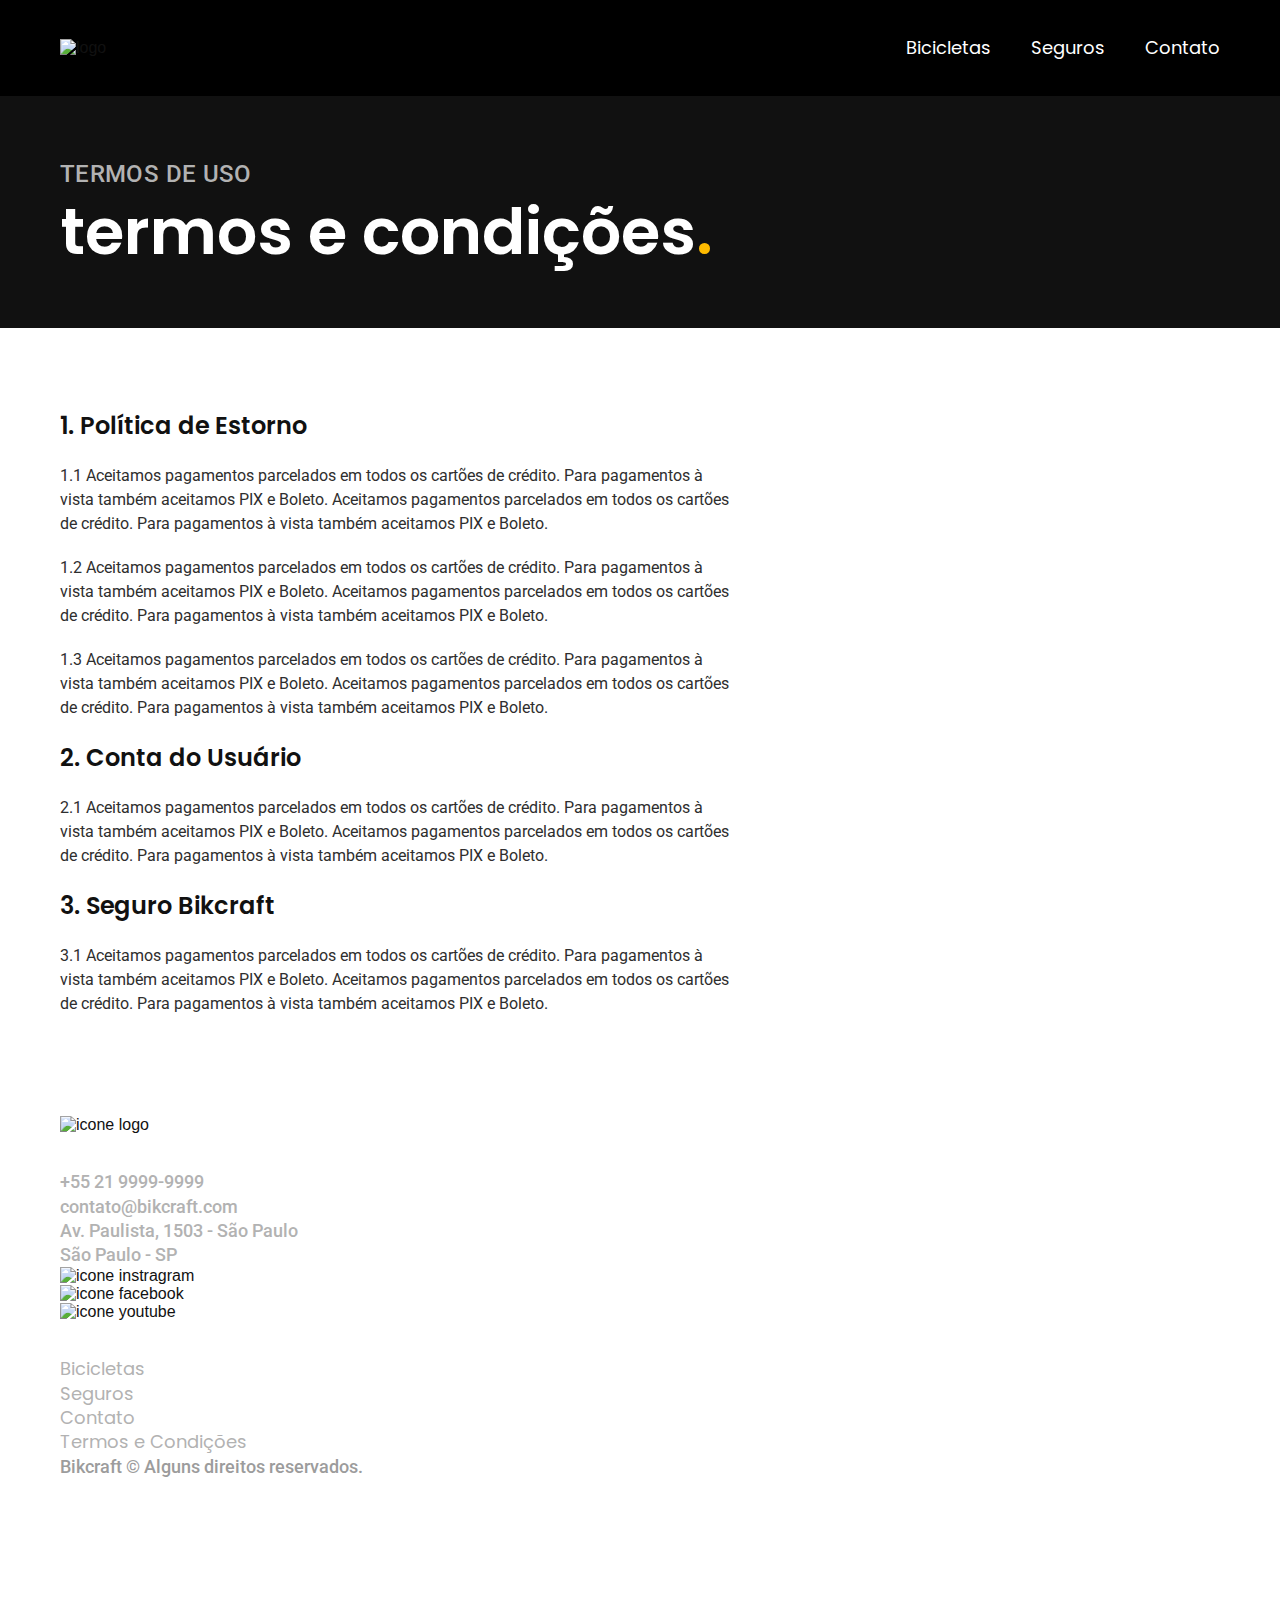
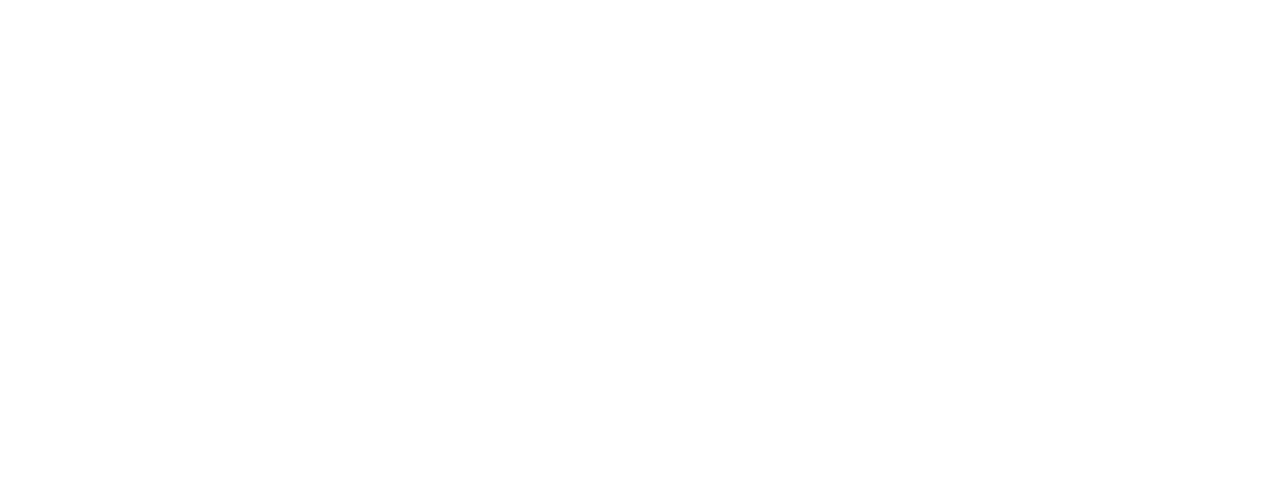
==== bicicletas.html @ 21c9a556 "termos-e-condicoes-e-responsivo" ====
<!DOCTYPE html>
<html lang="pt-br">

<head>
  <meta charset="UTF-8">
  <meta http-equiv="X-UA-Compatible" content="IE=edge">
  <meta name="viewport" content="width=device-width, initial-scale=1.0">
  <title>Termos e Condições | Bikecraft</title>
  <meta name="description" content="Termos e Condições">

  <link rel="stylesheet" href="./css/style.css">

  <link rel="preconnect" href="https://fonts.googleapis.com">
  <link rel="preconnect" href="https://fonts.gstatic.com" crossorigin>
  <link href="https://fonts.googleapis.com/css2?family=Poppins:wght@400;600&family=Roboto:wght@400;500&display=swap"
    rel="stylesheet">

  <link rel="preconnect" href="https://fonts.googleapis.com">
  <link rel="preconnect" href="https://fonts.gstatic.com" crossorigin>
  <link href="https://fonts.googleapis.com/css2?family=Merriweather:ital,wght@1,900&display=swap" rel="stylesheet">

</head>

<body>
  <header class="header-bg">
    <div class="header container">
      <a href="./index.html"><img src="./img/bikcraft.svg" alt="logo"></a>
      <nav aria-label="primaria">
        <ul class="header-menu font-1-m cor-0">
          <li><a href="#">Bicicletas</a></li>
          <li><a href="#">Seguros</a></li>
          <li><a href="#">Contato</a></li>
        </ul>
      </nav>
    </div>
  </header>

  <main>
    <div class="titulo-bg">
      <div class="titulo container">
        <p class="font-2-l-b cor-5">Termos de Uso</p>
        <h1 class="font-1-xxl cor-0">termos e condições<span class="cor-p1">.</span></h1>
      </div>
    </div>

    <div class="termos container font-2-s cor-10">
      <h2 class="font-1-l cor-11">1. Política de Estorno</h2>
      <p>1.1 Aceitamos pagamentos parcelados em todos os cartões de crédito. Para pagamentos à vista também aceitamos
        PIX e Boleto. Aceitamos pagamentos parcelados em todos os cartões de crédito. Para pagamentos à vista também
        aceitamos PIX e Boleto.</p>
      <p>1.2 Aceitamos pagamentos parcelados em todos os cartões de crédito. Para pagamentos à vista também aceitamos
        PIX e Boleto. Aceitamos pagamentos parcelados em todos os cartões de crédito. Para pagamentos à vista também
        aceitamos PIX e Boleto.</p>
      <p>1.3 Aceitamos pagamentos parcelados em todos os cartões de crédito. Para pagamentos à vista também aceitamos
        PIX e Boleto. Aceitamos pagamentos parcelados em todos os cartões de crédito. Para pagamentos à vista também
        aceitamos PIX e Boleto.</p>

      <h2 class="font-1-l cor-11">2. Conta do Usuário</h2>
      <p>2.1 Aceitamos pagamentos parcelados em todos os cartões de crédito. Para pagamentos à vista também aceitamos
        PIX e Boleto. Aceitamos pagamentos parcelados em todos os cartões de crédito. Para pagamentos à vista também
        aceitamos PIX e Boleto.</p>

      <h2 class="font-1-l cor-11">3. Seguro Bikcraft</h2>
      <p>3.1 Aceitamos pagamentos parcelados em todos os cartões de crédito. Para pagamentos à vista também aceitamos
        PIX e Boleto. Aceitamos pagamentos parcelados em todos os cartões de crédito. Para pagamentos à vista também
        aceitamos PIX e Boleto.</p>
    </div>

  </main>

  <footer class="footer-bg">
    <div class="footer container">
      <div class="footer-logo">
        <img src="./img/bikcraft.svg" alt="icone logo">
      </div>
      <div class="footer-contato">
        <h3 class="font-2-l-b cor-0">Contato</h3>
        <ul class="font-2-m cor-5">
          <li><a href="tel:+55 21 9999-9999">+55 21 9999-9999</a></li>
          <li><a href="mailto:contato@bikcraft.com">contato@bikcraft.com</a></li>
          <li>Av. Paulista, 1503 - São Paulo</li>
          <li>São Paulo - SP</li>
        </ul>
        <div class="footer-redes">
          <a href="#">
            <img src="./img/redes/instagram.svg" alt="icone instragram">
          </a>
          <a href="#">
            <img src="./img/redes/facebook.svg" alt="icone facebook">
          </a>
          <a href="#">
            <img src="./img/redes/youtube.svg" alt="icone youtube">
          </a>
        </div>
      </div>
      <div class="footer-informacao">
        <h3 class="font-2-l-b cor-0">Informações</h3>
        <ul class="font-1-m cor-5">
          <li><a href="#">Bicicletas</a></li>
          <li><a href="#">Seguros</a></li>
          <li><a href="#">Contato</a></li>
          <li><a href="#">Termos e Condições</a></li>
        </ul>
      </div>
      <p class="font-2-m cor-6">Bikcraft © Alguns direitos reservados.</p>
    </div>
  </footer>
</body>

</html>
---- css/style.css ----
@import "../css/global/global.css";
@import "../css/ultilidadades/tipografia.css";
@import "../css/ultilidadades/cores.css";
@import "../css/global/header.css";
@import "../css/ultilidadades/componentes.css";
@import "../css/home/introducao.css";
@import "../css/bicicletas/bicicletas-lista.css";
@import "../css//home/tecnologia.css";
@import "../css/home/parceiros.css";
@import "../css/home/depoimento.css";
@import "../css/home/seguros.css";
@import "../css/global/footer.css";
@import "./termos/termos.css";
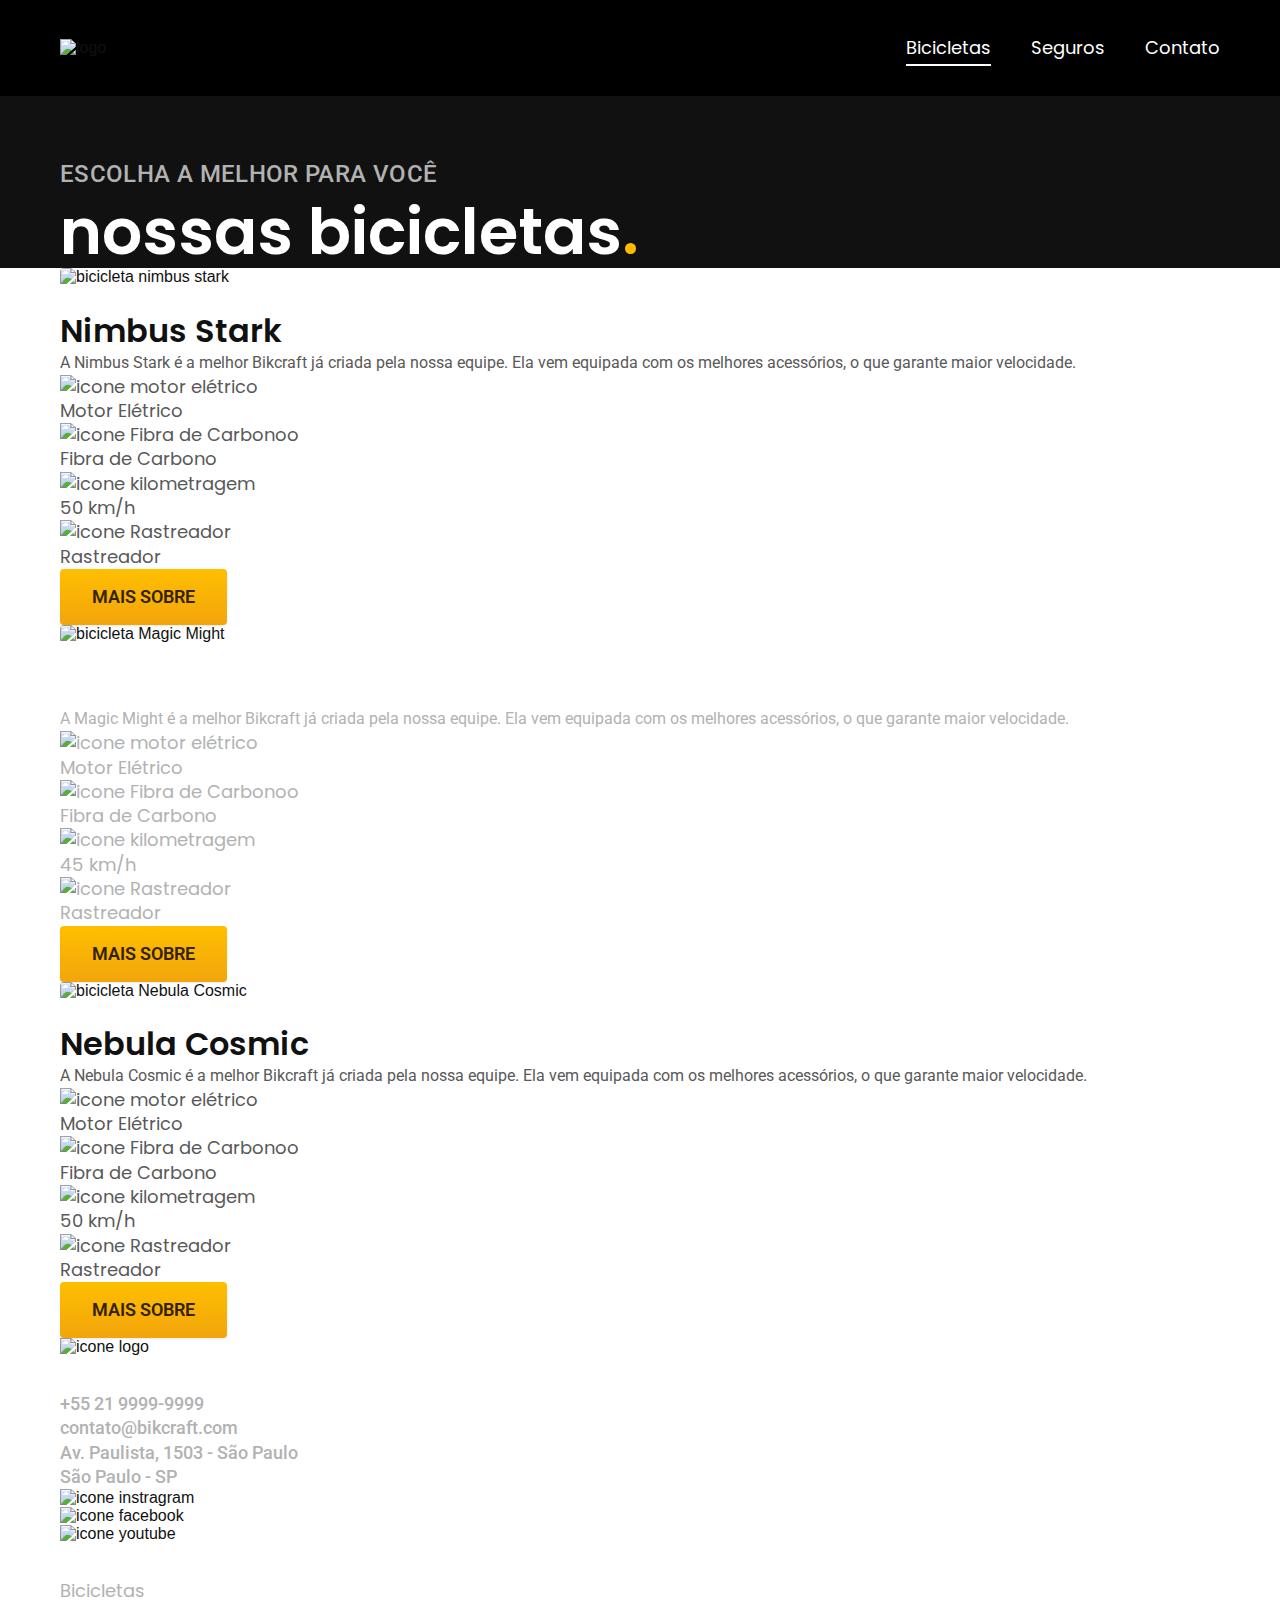
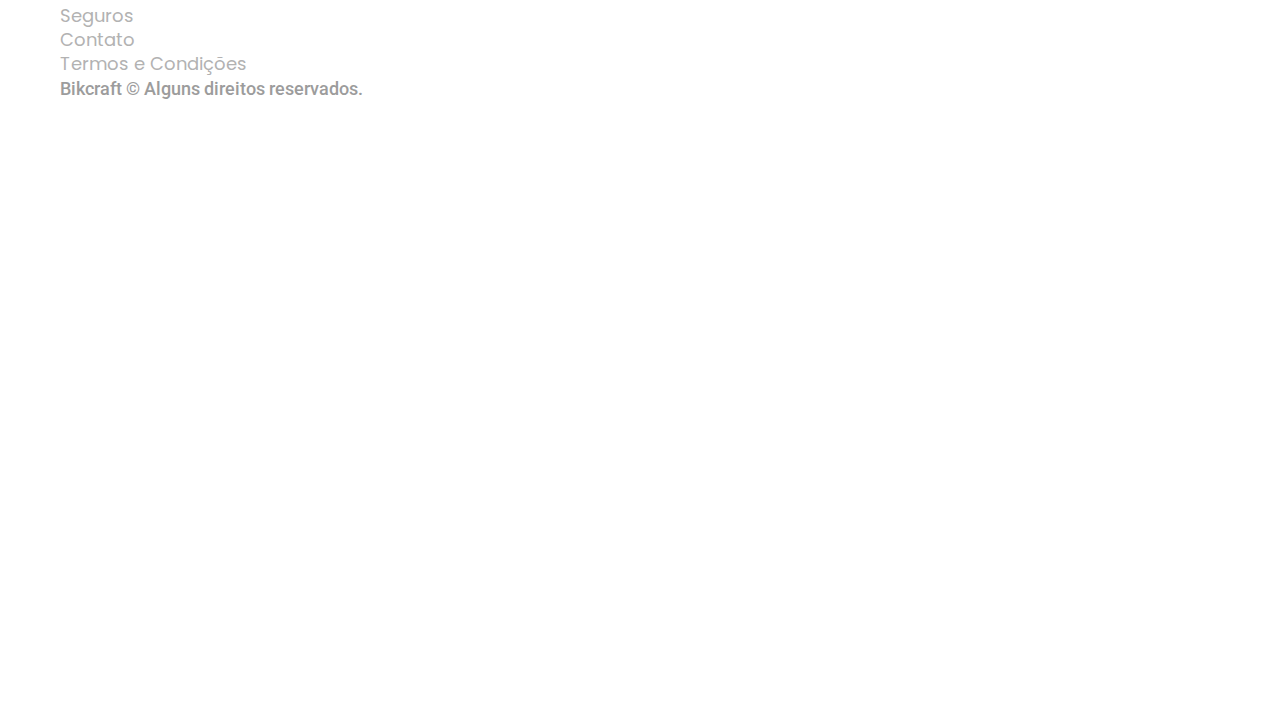
==== commit 900fb94a: "adcionado script.js" ====
--- a/bicicletas.html
+++ b/bicicletas.html
@@ -5,9 +5,10 @@
   <meta charset="UTF-8">
   <meta http-equiv="X-UA-Compatible" content="IE=edge">
   <meta name="viewport" content="width=device-width, initial-scale=1.0">
-  <title>Termos e Condições | Bikecraft</title>
+  <title>Bicicletas | Bikecraft</title>
   <meta name="description" content="Termos e Condições">
 
+  <link rel="preload" href="./css/style.css" as="style">
   <link rel="stylesheet" href="./css/style.css">
 
   <link rel="preconnect" href="https://fonts.googleapis.com">
@@ -19,6 +20,7 @@
   <link rel="preconnect" href="https://fonts.gstatic.com" crossorigin>
   <link href="https://fonts.googleapis.com/css2?family=Merriweather:ital,wght@1,900&display=swap" rel="stylesheet">
 
+  <script>document.documentElement.classList.add('js');</script>
 </head>
 
 <body>
@@ -27,9 +29,9 @@
       <a href="./index.html"><img src="./img/bikcraft.svg" alt="logo"></a>
       <nav aria-label="primaria">
         <ul class="header-menu font-1-m cor-0">
-          <li><a href="#">Bicicletas</a></li>
-          <li><a href="#">Seguros</a></li>
-          <li><a href="#">Contato</a></li>
+          <li><a href="./bicicletas.html">Bicicletas</a></li>
+          <li><a href="./seguros.html">Seguros</a></li>
+          <li><a href="./contato.html">Contato</a></li>
         </ul>
       </nav>
     </div>
@@ -38,73 +40,145 @@
   <main>
     <div class="titulo-bg">
       <div class="titulo container">
-        <p class="font-2-l-b cor-5">Termos de Uso</p>
-        <h1 class="font-1-xxl cor-0">termos e condições<span class="cor-p1">.</span></h1>
+        <p class="font-2-l-b cor-5">Escolha a melhor para você</p>
+        <h1 class="font-1-xxl cor-0">nossas bicicletas<span class="cor-p1">.</span></h1>
       </div>
     </div>
 
-    <div class="termos container font-2-s cor-10">
-      <h2 class="font-1-l cor-11">1. Política de Estorno</h2>
-      <p>1.1 Aceitamos pagamentos parcelados em todos os cartões de crédito. Para pagamentos à vista também aceitamos
-        PIX e Boleto. Aceitamos pagamentos parcelados em todos os cartões de crédito. Para pagamentos à vista também
-        aceitamos PIX e Boleto.</p>
-      <p>1.2 Aceitamos pagamentos parcelados em todos os cartões de crédito. Para pagamentos à vista também aceitamos
-        PIX e Boleto. Aceitamos pagamentos parcelados em todos os cartões de crédito. Para pagamentos à vista também
-        aceitamos PIX e Boleto.</p>
-      <p>1.3 Aceitamos pagamentos parcelados em todos os cartões de crédito. Para pagamentos à vista também aceitamos
-        PIX e Boleto. Aceitamos pagamentos parcelados em todos os cartões de crédito. Para pagamentos à vista também
-        aceitamos PIX e Boleto.</p>
-
-      <h2 class="font-1-l cor-11">2. Conta do Usuário</h2>
-      <p>2.1 Aceitamos pagamentos parcelados em todos os cartões de crédito. Para pagamentos à vista também aceitamos
-        PIX e Boleto. Aceitamos pagamentos parcelados em todos os cartões de crédito. Para pagamentos à vista também
-        aceitamos PIX e Boleto.</p>
-
-      <h2 class="font-1-l cor-11">3. Seguro Bikcraft</h2>
-      <p>3.1 Aceitamos pagamentos parcelados em todos os cartões de crédito. Para pagamentos à vista também aceitamos
-        PIX e Boleto. Aceitamos pagamentos parcelados em todos os cartões de crédito. Para pagamentos à vista também
-        aceitamos PIX e Boleto.</p>
+    <div class="bicicletas container">
+      <div class="img-bicicletas">
+        <img src="./img/bicicletas/nimbus.jpg" alt="bicicleta nimbus stark">
+        <span class="font-2-m cor-0">R$ 4999</span>
+      </div>
+      <div class="bicicletas-conteudo">
+        <h2 class="font-1-xl">Nimbus Stark</h2>
+        <p class="font-2-s cor-8">A Nimbus Stark é a melhor Bikcraft já criada pela nossa equipe. Ela vem equipada
+          com
+          os melhores acessórios, o que garante maior velocidade.</p>
+        <ul class="font-1-m cor-8">
+          <li>
+            <img src="./img/icones/eletrica.svg" alt="icone motor elétrico">
+            Motor Elétrico
+          </li>
+          <li>
+            <img src="./img/icones/carbono.svg" alt="icone Fibra de Carbonoo">
+            Fibra de Carbono
+          </li>
+          <li>
+            <img src="./img/icones/velocidade.svg" alt="icone kilometragem">
+            50 km/h
+          </li>
+          <li>
+            <img src="./img/icones/rastreador.svg" alt="icone Rastreador">
+            Rastreador
+          </li>
+        </ul>
+        <a class="button seta" href="./bicicletas/nimbus.html">mais sobre</a>
+      </div>
     </div>
 
-  </main>
-
-  <footer class="footer-bg">
-    <div class="footer container">
-      <div class="footer-logo">
-        <img src="./img/bikcraft.svg" alt="icone logo">
-      </div>
-      <div class="footer-contato">
-        <h3 class="font-2-l-b cor-0">Contato</h3>
-        <ul class="font-2-m cor-5">
-          <li><a href="tel:+55 21 9999-9999">+55 21 9999-9999</a></li>
-          <li><a href="mailto:contato@bikcraft.com">contato@bikcraft.com</a></li>
-          <li>Av. Paulista, 1503 - São Paulo</li>
-          <li>São Paulo - SP</li>
-        </ul>
-        <div class="footer-redes">
-          <a href="#">
-            <img src="./img/redes/instagram.svg" alt="icone instragram">
-          </a>
-          <a href="#">
-            <img src="./img/redes/facebook.svg" alt="icone facebook">
-          </a>
-          <a href="#">
-            <img src="./img/redes/youtube.svg" alt="icone youtube">
-          </a>
+    <div class="bicicletas-bg">
+      <div class="bicicletas container">
+        <div class="img-bicicletas">
+          <img src="./img/bicicletas/magic.jpg" alt="bicicleta Magic Might">
+          <span class="font-2-m cor-0">R$ 2499</span>
+        </div>
+        <div class="bicicletas-conteudo">
+          <h2 class="font-1-xl cor-0">Magic Might</h2>
+          <p class="font-2-s cor-5">A Magic Might é a melhor Bikcraft já criada pela nossa equipe. Ela vem equipada com
+            os melhores acessórios, o que garante maior velocidade.</p>
+          <ul class="font-1-m cor-5">
+            <li>
+              <img src="./img/icones/eletrica.svg" alt="icone motor elétrico">
+              Motor Elétrico
+            </li>
+            <li>
+              <img src="./img/icones/carbono.svg" alt="icone Fibra de Carbonoo">
+              Fibra de Carbono
+            </li>
+            <li>
+              <img src="./img/icones/velocidade.svg" alt="icone kilometragem">
+              45 km/h
+            </li>
+            <li>
+              <img src="./img/icones/rastreador.svg" alt="icone Rastreador">
+              Rastreador
+            </li>
+          </ul>
+          <a class="button seta" href="./bicicletas/magic.html">mais sobre</a>
         </div>
       </div>
-      <div class="footer-informacao">
-        <h3 class="font-2-l-b cor-0">Informações</h3>
-        <ul class="font-1-m cor-5">
-          <li><a href="#">Bicicletas</a></li>
-          <li><a href="#">Seguros</a></li>
-          <li><a href="#">Contato</a></li>
-          <li><a href="#">Termos e Condições</a></li>
+    </div>
+
+    <div class="bicicletas container">
+      <div class="img-bicicletas">
+        <img src="./img/bicicletas/nebula.jpg" alt="bicicleta Nebula Cosmic">
+        <span class="font-2-m cor-0">R$ 3999</span>
+      </div>
+      <div class="bicicletas-conteudo">
+        <h2 class="font-1-xl">Nebula Cosmic</h2>
+        <p class="font-2-s cor-8">A Nebula Cosmic é a melhor Bikcraft já criada pela nossa equipe. Ela vem equipada com
+          os melhores acessórios, o que garante maior velocidade.</p>
+        <ul class="font-1-m cor-8">
+          <li>
+            <img src="./img/icones/eletrica.svg" alt="icone motor elétrico">
+            Motor Elétrico
+          </li>
+          <li>
+            <img src="./img/icones/carbono.svg" alt="icone Fibra de Carbonoo">
+            Fibra de Carbono
+          </li>
+          <li>
+            <img src="./img/icones/velocidade.svg" alt="icone kilometragem">
+            50 km/h
+          </li>
+          <li>
+            <img src="./img/icones/rastreador.svg" alt="icone Rastreador">
+            Rastreador
+          </li>
         </ul>
+        <a class="button seta" href="./bicicletas/nebula.html">mais sobre</a>
       </div>
-      <p class="font-2-m cor-6">Bikcraft © Alguns direitos reservados.</p>
     </div>
-  </footer>
+
+    <footer class="footer-bg">
+      <div class="footer container">
+        <div class="footer-logo">
+          <img src="./img/bikcraft.svg" alt="icone logo">
+        </div>
+        <div class="footer-contato">
+          <h3 class="font-2-l-b cor-0">Contato</h3>
+          <ul class="font-2-m cor-5">
+            <li><a href="tel:+55 21 9999-9999">+55 21 9999-9999</a></li>
+            <li><a href="mailto:contato@bikcraft.com">contato@bikcraft.com</a></li>
+            <li>Av. Paulista, 1503 - São Paulo</li>
+            <li>São Paulo - SP</li>
+          </ul>
+          <div class="footer-redes">
+            <a href="#">
+              <img src="./img/redes/instagram.svg" alt="icone instragram">
+            </a>
+            <a href="#">
+              <img src="./img/redes/facebook.svg" alt="icone facebook">
+            </a>
+            <a href="#">
+              <img src="./img/redes/youtube.svg" alt="icone youtube">
+            </a>
+          </div>
+        </div>
+        <div class="footer-informacao">
+          <h3 class="font-2-l-b cor-0">Informações</h3>
+          <ul class="font-1-m cor-5">
+            <li><a href="./bicicletas.html">Bicicletas</a></li>
+            <li><a href="./seguros.html">Seguros</a></li>
+            <li><a href="./contato.html">Contato</a></li>
+            <li><a href="./termos.html">Termos e Condições</a></li>
+          </ul>
+        </div>
+        <p class="font-2-m cor-6">Bikcraft © Alguns direitos reservados.</p>
+      </div>
+    </footer>
+    <script src="./js/script.js"></script>
 </body>
 
 </html>--- a/css/style.css
+++ b/css/style.css
@@ -11,3 +11,7 @@
 @import "../css/home/seguros.css";
 @import "../css/global/footer.css";
 @import "./termos/termos.css";
+@import "./bicicletas/bicicletas.css";
+@import "./seguros/seguros.css";
+@import "../css/bicicleta/nimbus.css";
+@import "../css/contato/contato.css";
--- a/css/style.css
+++ b/css/style.css
@@ -11,3 +11,7 @@
 @import "../css/home/seguros.css";
 @import "../css/global/footer.css";
 @import "./termos/termos.css";
+@import "./bicicletas/bicicletas.css";
+@import "./seguros/seguros.css";
+@import "../css/bicicleta/nimbus.css";
+@import "../css/contato/contato.css";
